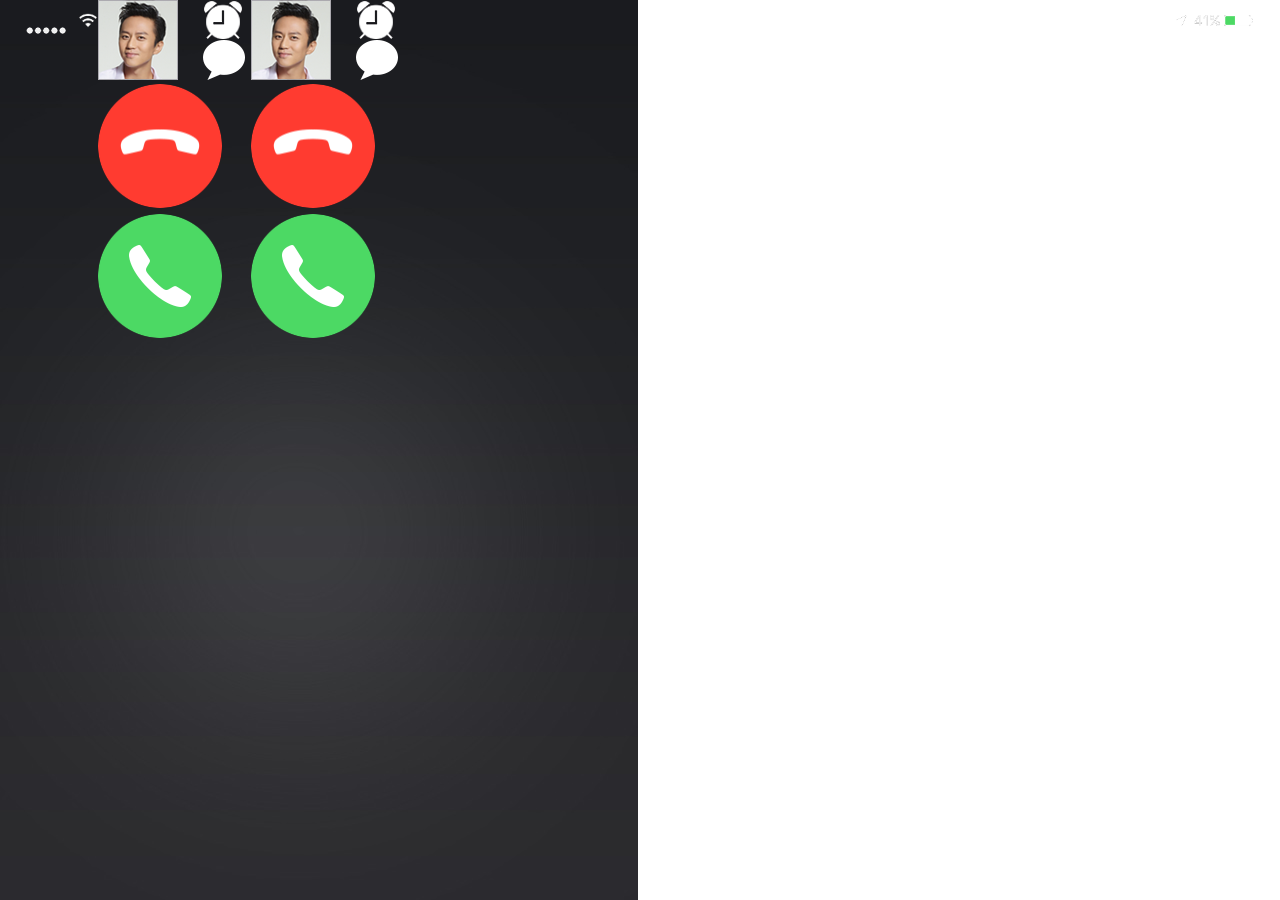
==== wx_dial/index.html @ 490cb4aa "new file" ====
<!DOCTYPE html>
<html>
<head lang="en">
    <meta charset="UTF-8">
    <meta id="viewport" name="viewport" content="width=device-width, initial-scale=1, minimum-scale=1, maximum-scale=1, user-scalable=no">
    <title>来电话了</title>
    <script src="main.js"></script>
    <link rel="stylesheet" type="text/css" href="main.css">
</head>
<body>
    <div class="top">
        <img src="img/signal.png">
        <img src="img/wifi.png">
        <img src="img/battery.png">
    </div>
    <!-- <canvas id="header">您的浏览器不支持HTML5!</canvas> -->
    <!-- <canvas id="button">您的浏览器不支持HTML5!</canvas> -->
    <div class="bottom">
        <img class="answer" src="img/icon.png">
        <img class="refuse" src="img/icon.png">
    </div>
</body>
</html>
---- wx_dial/main.css ----
body{
    width:  100%;
    height: 100%;
    margin: 0px;
    background: url(img/bg.jpg) no-repeat;
}
.top img{
    float: left;
}
.top img:nth-child(1){
    margin:2% 0px 0px 2%;
    width: 40px;
}
.top img:nth-child(2){
    margin: 1% 0px 0px 1%;
    width: 20px;
}
.top img:nth-child(3){
    float: right;
    margin: 1% 2% 0px 0px;
    width: 80px;
}
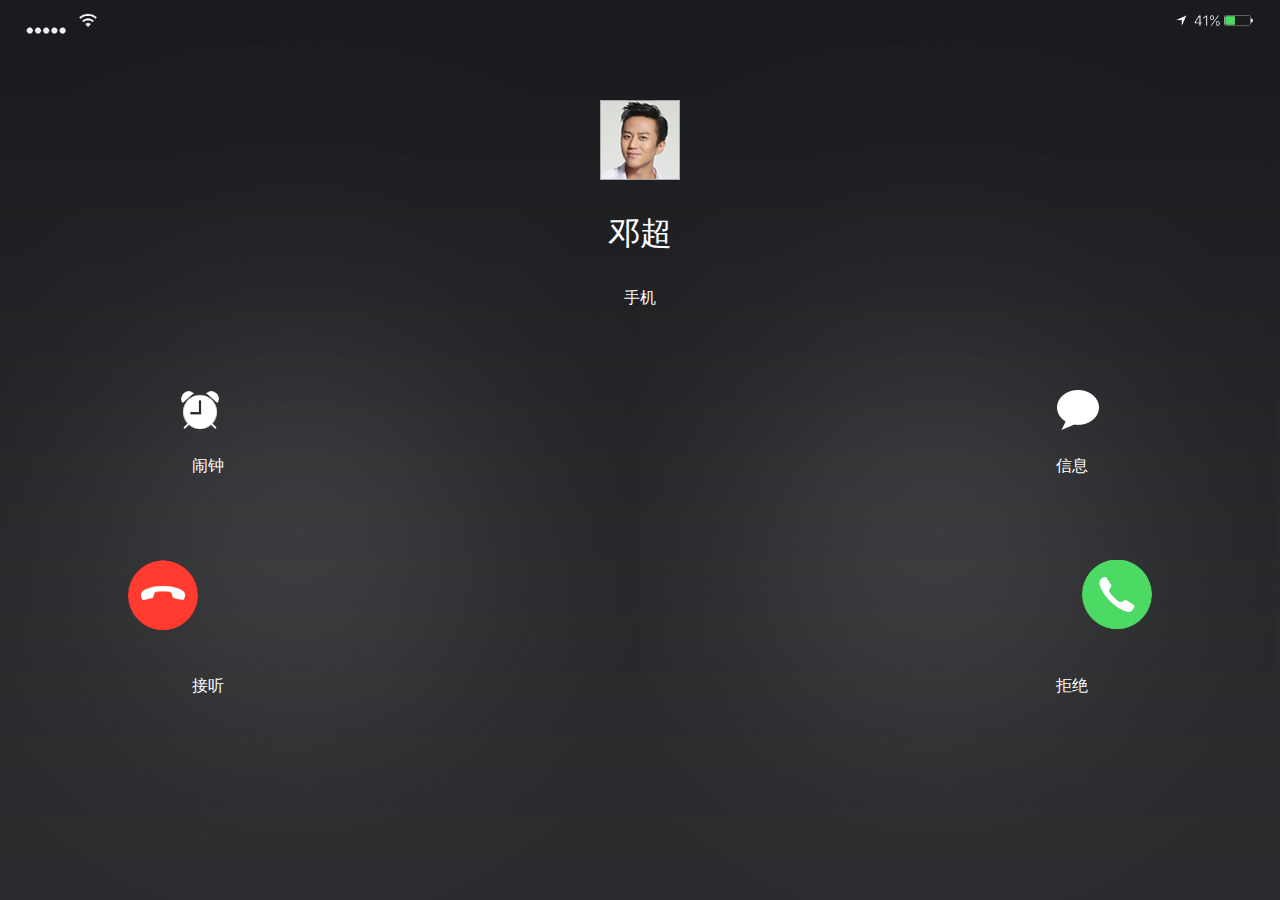
==== commit 2c4b2683: "css change" ====
--- a/wx_dial/index.html
+++ b/wx_dial/index.html
@@ -13,11 +13,33 @@
         <img src="img/wifi.png">
         <img src="img/battery.png">
     </div>
-    <!-- <canvas id="header">您的浏览器不支持HTML5!</canvas> -->
-    <!-- <canvas id="button">您的浏览器不支持HTML5!</canvas> -->
+    <div class="fixheight"></div>
+    <div class="center">
+        <div class="head">
+            <div class="head-icon"></div>
+                <p>邓超</p>
+                <p>手机</p>
+        </div>
+    </div>
+    <div class="fixheight"></div>
     <div class="bottom">
-        <img class="answer" src="img/icon.png">
-        <img class="refuse" src="img/icon.png">
+        <div class="pic">
+             <div class="ring"></div>
+            <div class="message"></div>
+        </div>
+        <div class="text">
+        <p class="r-text">闹钟</p>
+        <p class="m-text">信息</p>
+        </div>
+        <div class="fixheight"></div>
+        <div class="round">
+            <div class="refuse"></div>
+            <div class="answer"></div>
+        </div>
+        <div class="text">
+        <p class="r-text">接听</p>
+        <p class="m-text">拒绝</p>
+        </div>
     </div>
 </body>
 </html>--- a/wx_dial/main.css
+++ b/wx_dial/main.css
@@ -2,7 +2,12 @@
     width:  100%;
     height: 100%;
     margin: 0px;
-    background: url(img/bg.jpg) no-repeat;
+    background: url(img/bg.jpg);
+}
+/*状态栏*/
+.top{
+    display: block;
+    height: 10px;
 }
 .top img{
     float: left;
@@ -19,4 +24,94 @@
     float: right;
     margin: 1% 2% 0px 0px;
     width: 80px;
-}+}
+/*头像名字部分*/
+.center, .bottom{
+    margin-top: 10px;
+    height: 200px;
+    color: white;
+    font-size: 2rem;
+    text-align: center;
+}
+p:nth-child(3){
+    font-size: 1rem;
+}
+.head-icon, .refuse, .answer, .ring, .message{
+    background-image: url(img/icon.png);
+}
+.head{
+    margin: 0 auto;
+    width: 80px;
+    height:100px;
+}
+.head-icon{
+    background-position: 0px 0px;
+    width: 80px;
+    height: 80px;
+}
+.ring,.message{
+    width: 45px;
+    height: 40px;
+}
+.ring{
+    float: left;
+    margin-left:14%; 
+    background-position: 45px 0px;
+}
+.message{
+    float: right;
+    margin-right: 14%;
+    background-position: 45px -40px;
+}
+/*底部按钮*/
+@media screen and (min-height: 668px)
+.bottom{
+    margin-top: 150px;
+}
+.bottom .pic{
+    height: 50px;
+}
+.bottom .text{
+    height: 40px;
+}
+.r-text, .m-text{
+    float: left;
+    margin-left:15%;
+    font-size: 1rem;
+}
+.m-text{
+    margin-right:15%;
+    float: right;
+}
+.round{
+    height: 100px;
+}
+.refuse, .answer{
+    width: 70px;
+    height: 70px;
+}
+.refuse{
+    float: left;
+    margin-left: 10%;
+    background-position: 0px -47px;
+    background-size: 120%;
+}
+.answer{
+    float: right;
+    margin-right: 10%;
+    background-position: 0px 76px;
+    background-size: 120%;
+}
+
+@media screen and (min-height: 550px) {
+    .fixheight{
+        height: 30px;
+    }
+
+}
+@media screen and (min-height: 668px) {
+    .fixheight{
+        height: 80px;
+    }
+
+}
